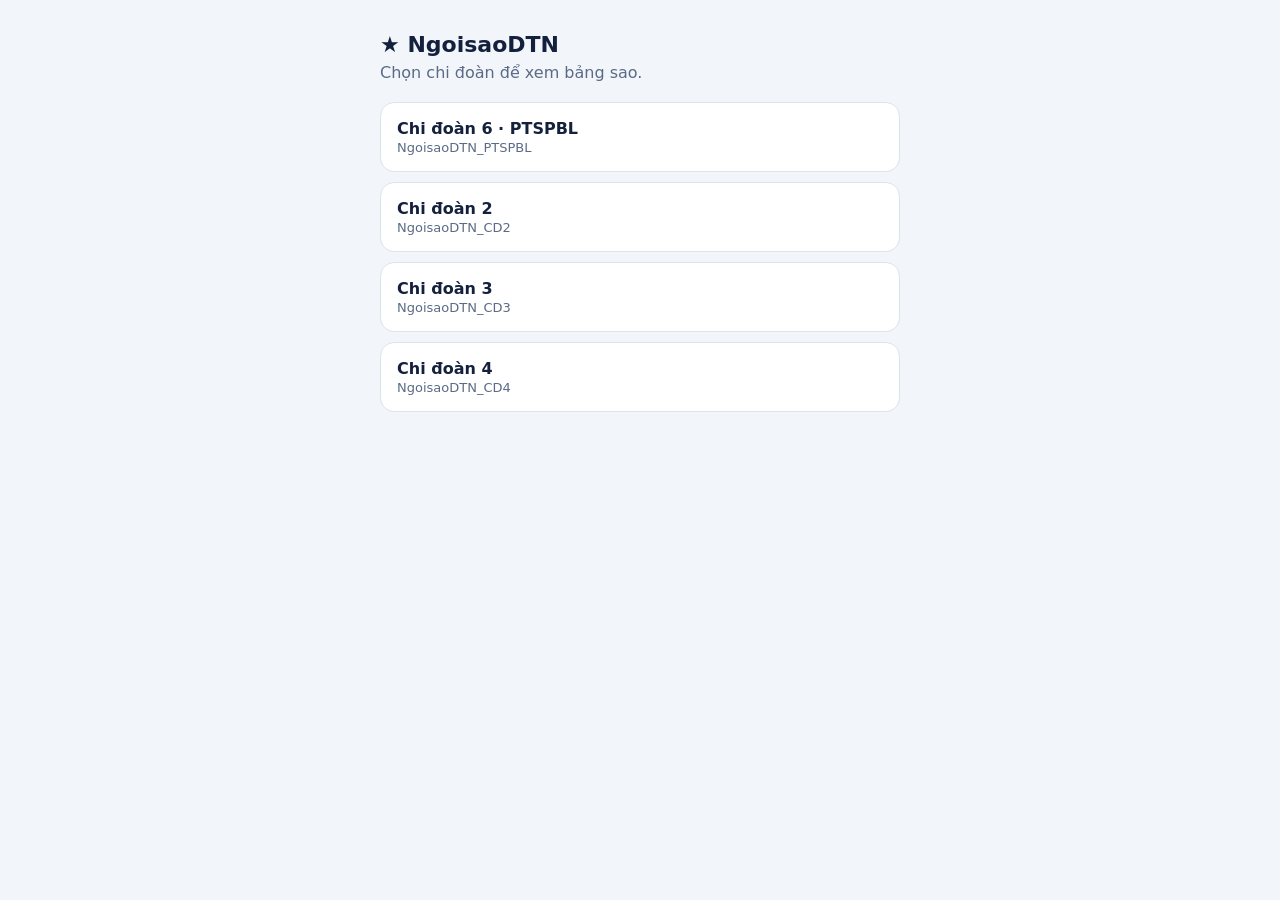
==== NgoisaoDTN/index.html @ 21bbeadb "Thêm 3 chi đoàn (CD2, CD3, CD4) mỗi nơi một quản trị viên; admin được thêm/sửa đoàn viên; trang chọn" ====
<!doctype html><html lang="vi"><head><meta charset="utf-8"><meta name="viewport" content="width=device-width,initial-scale=1"><meta name="robots" content="noindex"><title>NgoisaoDTN</title>
<style>:root{--bg:#f2f5fa;--card:#fff;--ink:#14213d;--muted:#5b6b86;--line:#dbe3ef;--accent:#1d4ed8}@media(prefers-color-scheme:dark){:root{--bg:#0e1626;--card:#16233b;--ink:#eaf0fb;--muted:#9fb0cc;--line:#26364f;--accent:#7aa2ff}}
body{margin:0;background:var(--bg);color:var(--ink);font:16px system-ui,sans-serif}main{max-width:520px;margin:0 auto;padding:32px 16px}h1{font-size:22px;margin:0 0 6px}p{color:var(--muted);margin:0 0 20px}
a{display:block;background:var(--card);border:1px solid var(--line);border-radius:14px;padding:16px;margin-bottom:10px;color:var(--ink);text-decoration:none;font-weight:600}a:hover{border-color:var(--accent)}a span{display:block;font-weight:400;color:var(--muted);font-size:13px;margin-top:2px}</style></head>
<body><main><h1>★ NgoisaoDTN</h1><p>Chọn chi đoàn để xem bảng sao.</p>
<a href="../NgoisaoDTN_PTSPBL/">Chi đoàn 6 · PTSPBL<span>NgoisaoDTN_PTSPBL</span></a>
<a href="../NgoisaoDTN_CD2/">Chi đoàn 2<span>NgoisaoDTN_CD2</span></a>
<a href="../NgoisaoDTN_CD3/">Chi đoàn 3<span>NgoisaoDTN_CD3</span></a>
<a href="../NgoisaoDTN_CD4/">Chi đoàn 4<span>NgoisaoDTN_CD4</span></a></main></body></html>
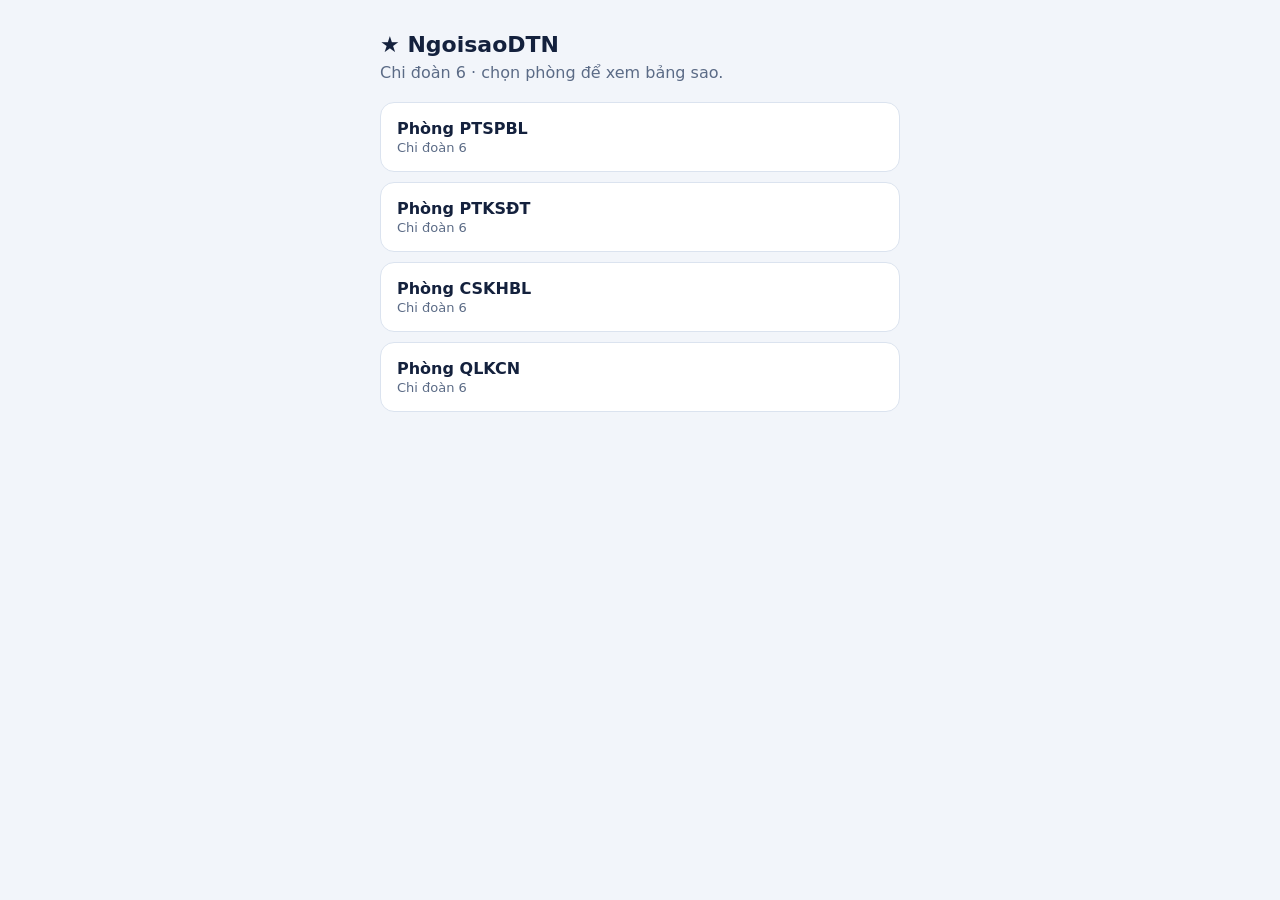
==== commit c72eb7d9: "4 phân đoàn Chi đoàn 6: PTSPBL, PTKSĐT, CSKHBL, QLKCN (thay CD2–CD4) Co-Authored-By: Claude Sonnet 5" ====
--- a/NgoisaoDTN/index.html
+++ b/NgoisaoDTN/index.html
@@ -2,8 +2,8 @@
 <style>:root{--bg:#f2f5fa;--card:#fff;--ink:#14213d;--muted:#5b6b86;--line:#dbe3ef;--accent:#1d4ed8}@media(prefers-color-scheme:dark){:root{--bg:#0e1626;--card:#16233b;--ink:#eaf0fb;--muted:#9fb0cc;--line:#26364f;--accent:#7aa2ff}}
 body{margin:0;background:var(--bg);color:var(--ink);font:16px system-ui,sans-serif}main{max-width:520px;margin:0 auto;padding:32px 16px}h1{font-size:22px;margin:0 0 6px}p{color:var(--muted);margin:0 0 20px}
 a{display:block;background:var(--card);border:1px solid var(--line);border-radius:14px;padding:16px;margin-bottom:10px;color:var(--ink);text-decoration:none;font-weight:600}a:hover{border-color:var(--accent)}a span{display:block;font-weight:400;color:var(--muted);font-size:13px;margin-top:2px}</style></head>
-<body><main><h1>★ NgoisaoDTN</h1><p>Chọn chi đoàn để xem bảng sao.</p>
-<a href="../NgoisaoDTN_PTSPBL/">Chi đoàn 6 · PTSPBL<span>NgoisaoDTN_PTSPBL</span></a>
-<a href="../NgoisaoDTN_CD2/">Chi đoàn 2<span>NgoisaoDTN_CD2</span></a>
-<a href="../NgoisaoDTN_CD3/">Chi đoàn 3<span>NgoisaoDTN_CD3</span></a>
-<a href="../NgoisaoDTN_CD4/">Chi đoàn 4<span>NgoisaoDTN_CD4</span></a></main></body></html>
+<body><main><h1>★ NgoisaoDTN</h1><p>Chi đoàn 6 · chọn phòng để xem bảng sao.</p>
+<a href="../NgoisaoDTN_PTSPBL/">Phòng PTSPBL<span>Chi đoàn 6</span></a>
+<a href="../NgoisaoDTN_PTKSDT/">Phòng PTKSĐT<span>Chi đoàn 6</span></a>
+<a href="../NgoisaoDTN_CSKHBL/">Phòng CSKHBL<span>Chi đoàn 6</span></a>
+<a href="../NgoisaoDTN_QLKCN/">Phòng QLKCN<span>Chi đoàn 6</span></a></main></body></html>
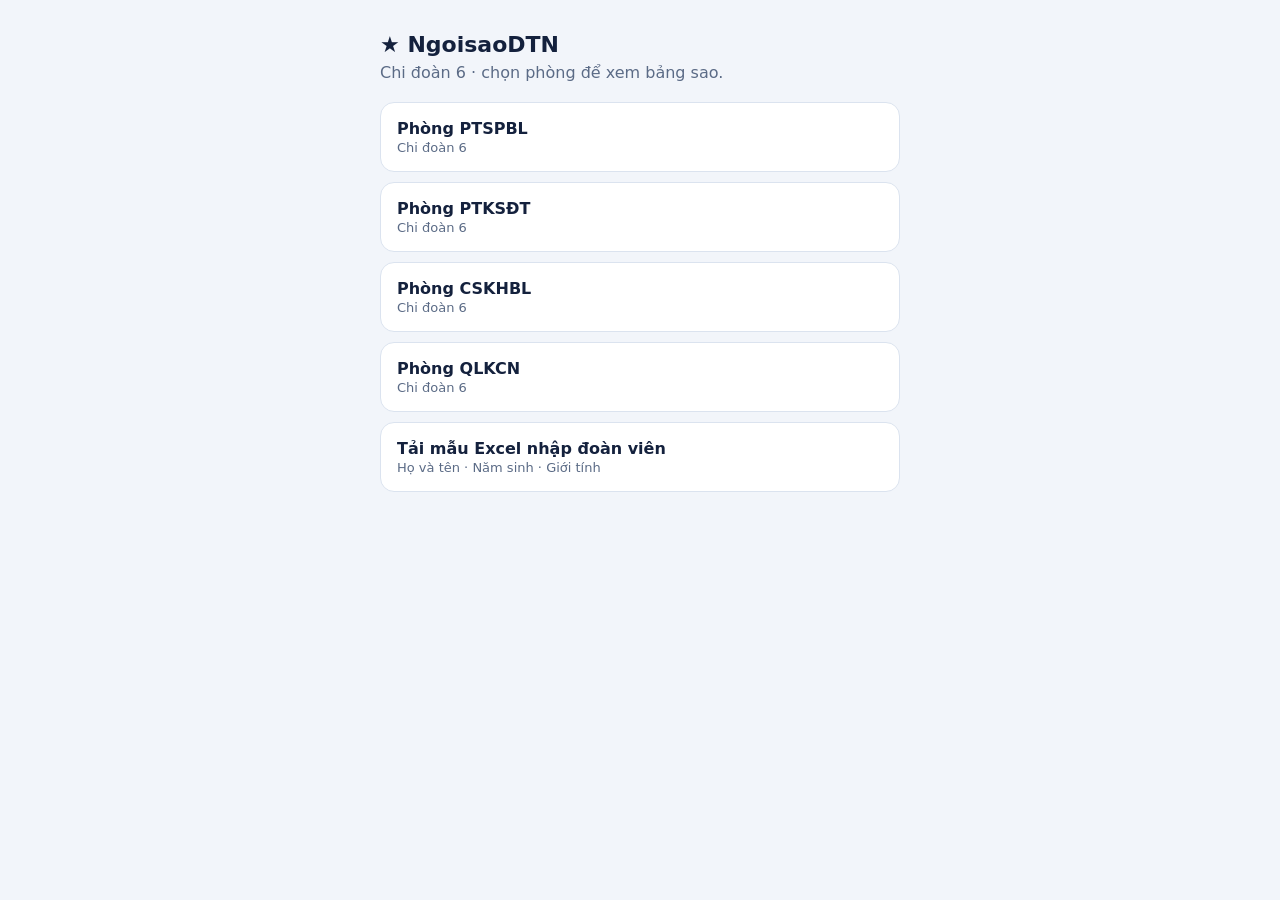
==== commit 4caa3953: "Thêm file mẫu Excel nhập đoàn viên và nút Tải mẫu Excel Co-Authored-By: Claude Sonnet 5.5 <noreply@a" ====
--- a/NgoisaoDTN/index.html
+++ b/NgoisaoDTN/index.html
@@ -6,4 +6,4 @@
 <a href="../NgoisaoDTN_PTSPBL/">Phòng PTSPBL<span>Chi đoàn 6</span></a>
 <a href="../NgoisaoDTN_PTKSDT/">Phòng PTKSĐT<span>Chi đoàn 6</span></a>
 <a href="../NgoisaoDTN_CSKHBL/">Phòng CSKHBL<span>Chi đoàn 6</span></a>
-<a href="../NgoisaoDTN_QLKCN/">Phòng QLKCN<span>Chi đoàn 6</span></a></main></body></html>
+<a href="../NgoisaoDTN_QLKCN/">Phòng QLKCN<span>Chi đoàn 6</span></a><a href="mau-doan-vien.xlsx" download>Tải mẫu Excel nhập đoàn viên<span>Họ và tên · Năm sinh · Giới tính</span></a></main></body></html>
